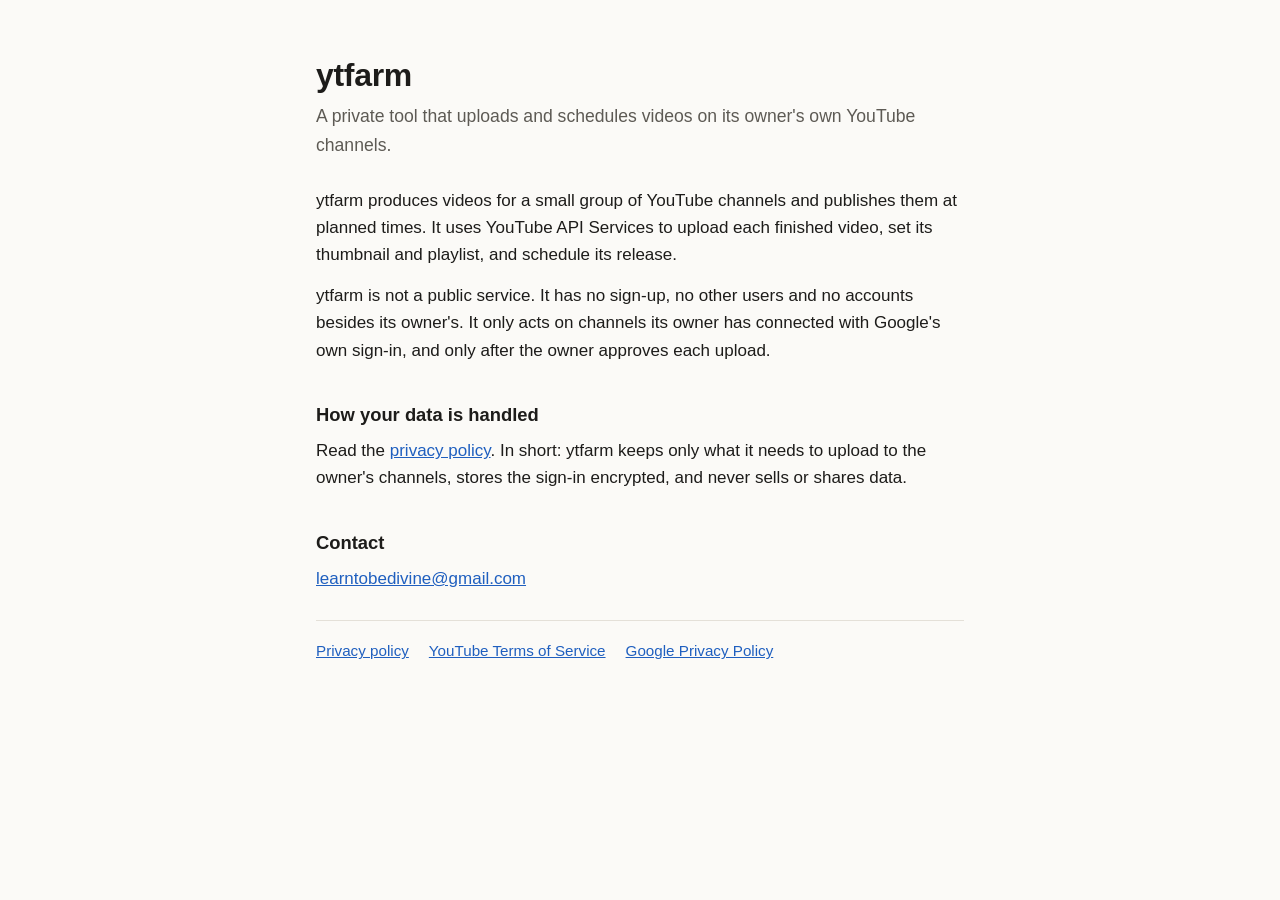
==== index.html @ 2a9dfa3f "Add the ytfarm homepage and privacy policy Two static pages for the Google OAuth branding page and Y" ====
<!doctype html>
<html lang="en">
<head>
  <meta charset="utf-8">
  <meta name="viewport" content="width=device-width, initial-scale=1">
  <title>ytfarm</title>
  <meta name="description" content="ytfarm is a private tool that uploads and schedules videos on its owner's own YouTube channels.">
  <link rel="stylesheet" href="style.css">
</head>
<body>
  <main>
    <h1>ytfarm</h1>
    <p class="lead">A private tool that uploads and schedules videos on its owner's own YouTube channels.</p>

    <p>ytfarm produces videos for a small group of YouTube channels and publishes them at planned times. It uses
      YouTube API Services to upload each finished video, set its thumbnail and playlist, and schedule its release.</p>

    <p>ytfarm is not a public service. It has no sign-up, no other users and no accounts besides its owner's. It
      only acts on channels its owner has connected with Google's own sign-in, and only after the owner approves
      each upload.</p>

    <h2>How your data is handled</h2>
    <p>Read the <a href="privacy.html">privacy policy</a>. In short: ytfarm keeps only what it needs to upload to
      the owner's channels, stores the sign-in encrypted, and never sells or shares data.</p>

    <h2>Contact</h2>
    <p><a href="mailto:learntobedivine@gmail.com">learntobedivine@gmail.com</a></p>

    <nav>
      <a href="privacy.html">Privacy policy</a>
      <a href="https://www.youtube.com/t/terms">YouTube Terms of Service</a>
      <a href="https://policies.google.com/privacy">Google Privacy Policy</a>
    </nav>
  </main>
</body>
</html>
---- style.css ----
:root {
  --bg: #fbfaf7;
  --text: #1d1c1a;
  --muted: #5d5a54;
  --line: #e4e0d8;
  --link: #1f5fbf;
}
@media (prefers-color-scheme: dark) {
  :root {
    --bg: #161514;
    --text: #ecebe7;
    --muted: #a8a49c;
    --line: #2f2d2a;
    --link: #8db8ff;
  }
}
* { box-sizing: border-box; }
html { -webkit-text-size-adjust: 100%; }
body {
  margin: 0;
  background: var(--bg);
  color: var(--text);
  font: 17px/1.6 -apple-system, BlinkMacSystemFont, "Segoe UI", Roboto, Helvetica, Arial, sans-serif;
}
main { max-width: 680px; margin: 0 auto; padding: 56px 16px 72px; }
h1 { font-size: 2rem; line-height: 1.2; margin: 0 0 8px; letter-spacing: -0.01em; }
h2 { font-size: 1.15rem; margin: 36px 0 8px; }
p, ul { margin: 0 0 14px; }
ul { padding-left: 22px; }
li { margin-bottom: 6px; }
a { color: var(--link); }
.lead { color: var(--muted); font-size: 1.1rem; margin-bottom: 28px; }
.meta { color: var(--muted); font-size: 0.95rem; }
nav { display: flex; flex-wrap: wrap; gap: 8px 20px; margin: 28px 0 0; padding-top: 18px; border-top: 1px solid var(--line); font-size: 0.95rem; }
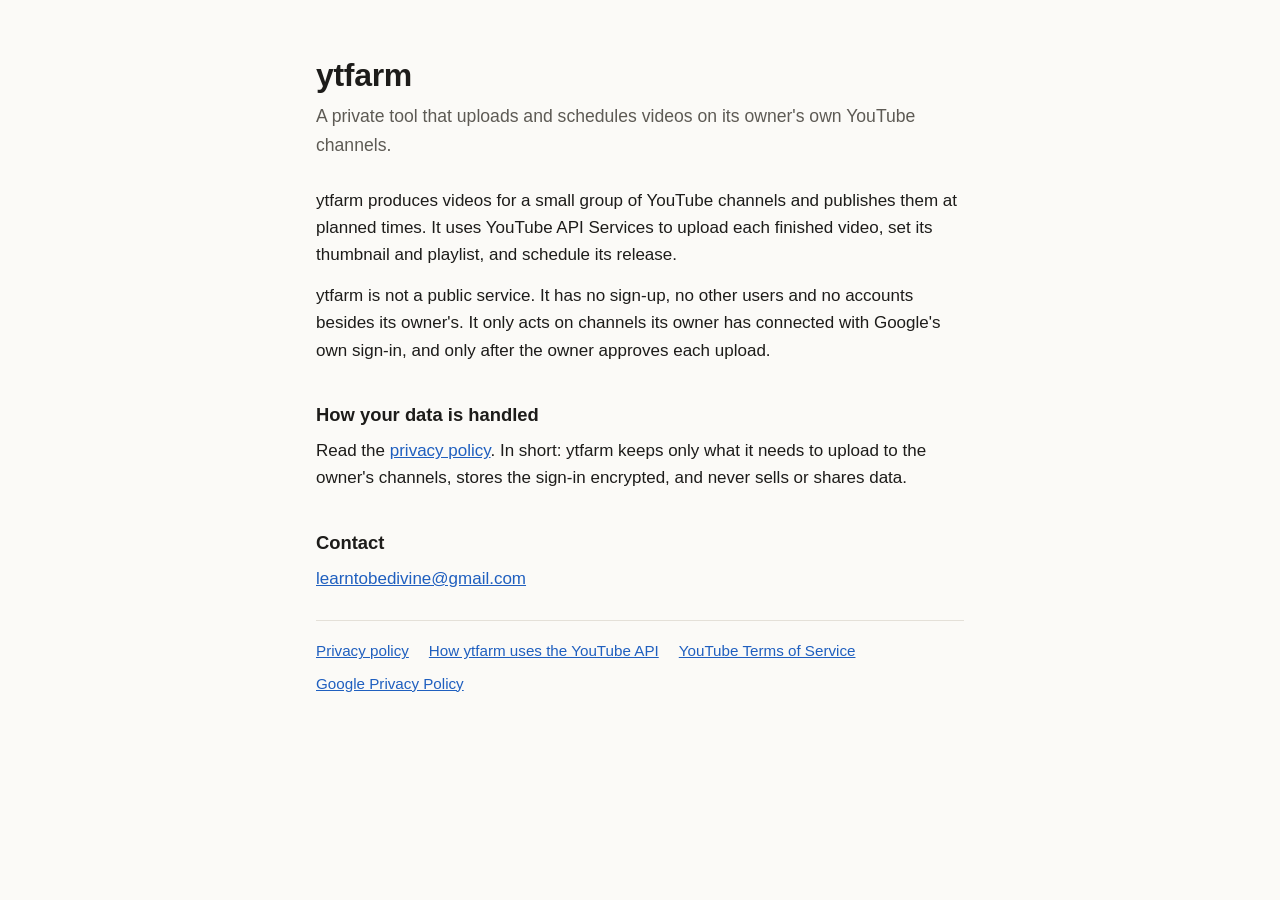
==== commit cf907370: "Add a page on how ytfarm uses YouTube API Services For YouTube's API audit: how the client signs in " ====
--- a/index.html
+++ b/index.html
@@ -28,6 +28,7 @@
 
     <nav>
       <a href="privacy.html">Privacy policy</a>
+      <a href="api-client.html">How ytfarm uses the YouTube API</a>
       <a href="https://www.youtube.com/t/terms">YouTube Terms of Service</a>
       <a href="https://policies.google.com/privacy">Google Privacy Policy</a>
     </nav>
--- a/style.css
+++ b/style.css
@@ -32,3 +32,5 @@
 .lead { color: var(--muted); font-size: 1.1rem; margin-bottom: 28px; }
 .meta { color: var(--muted); font-size: 0.95rem; }
 nav { display: flex; flex-wrap: wrap; gap: 8px 20px; margin: 28px 0 0; padding-top: 18px; border-top: 1px solid var(--line); font-size: 0.95rem; }
+ol { margin: 0 0 14px; padding-left: 22px; }
+code { font: 0.9em ui-monospace, SFMono-Regular, Menlo, Consolas, monospace; background: var(--line); padding: 1px 5px; border-radius: 4px; overflow-wrap: anywhere; }
